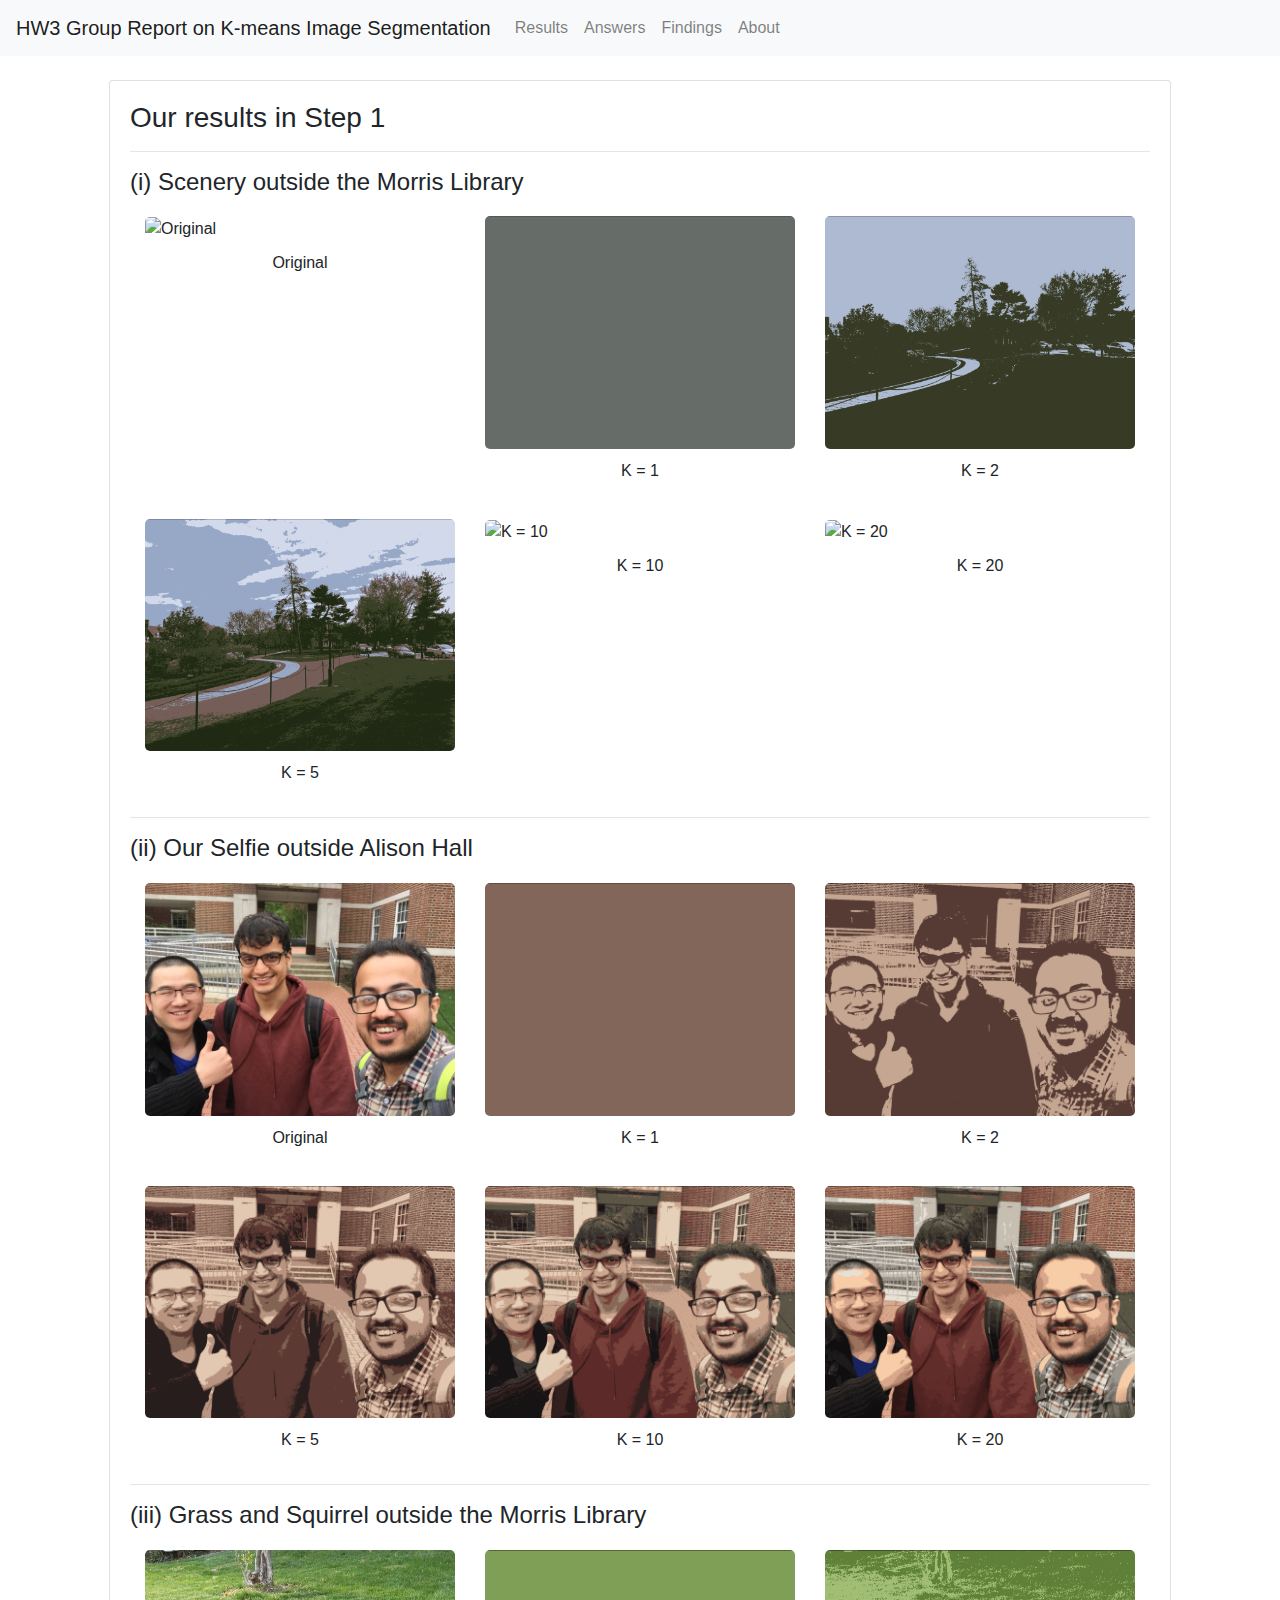
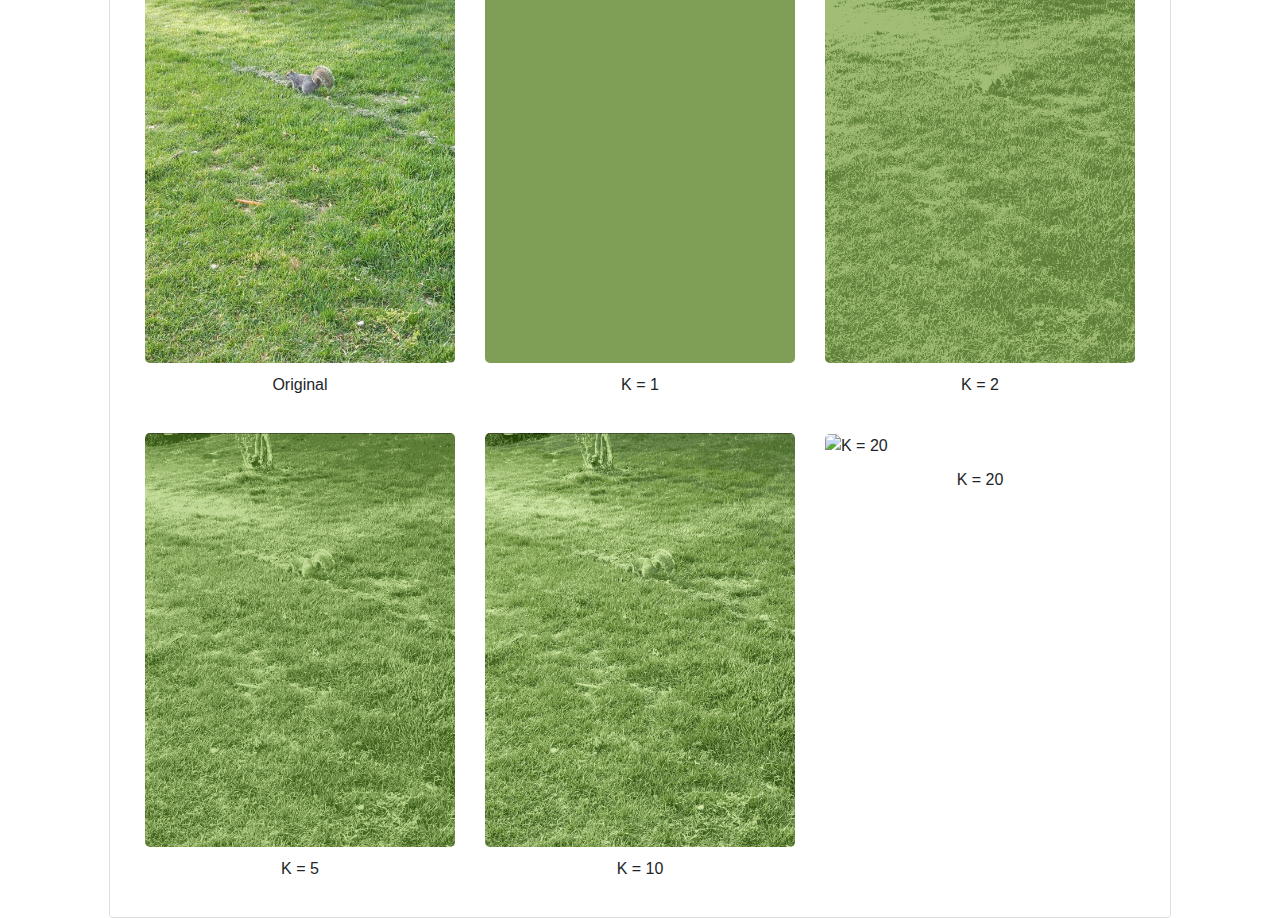
==== docs/index.html @ 25b296c1 "submission" ====
<!DOCTYPE html>
<html class="no-js" lang="en">
    <head>
        <meta http-equiv="x-ua-compatible" content="ie=edge">
	    <meta name="viewport" content="width=device-width, initial-scale=1.0" />
        <link rel="stylesheet" href="css/font-awesome.min.css">
        <link rel="stylesheet" href="css/bootstrap.css">
        <link rel="stylesheet" href="css/style.css">
        <script src="https://code.jquery.com/jquery-3.4.0.min.js"></script>
        <title>HW3 Group Report</title>
    </head>

    <body>
    	<nav class="navbar navbar-expand-lg navbar-light bg-light sticky-top">
            <a class="navbar-brand" href="">HW3 Group Report on K-means Image Segmentation</a>
            
            <div class="collapse navbar-collapse">
                <ul class="navbar-nav mr-auto">
                    <li class="nav-item">
                        <div class="nav-link" href="" id="results">Results</div>
                    </li>
                    <li class="nav-item">
                        <div class="nav-link" href="" id="answers">Answers</div>
                    </li>
                    <li class="nav-item">
                        <div class="nav-link" href="" id="findings">Findings</div>
                    </li>
                    <li class="nav-item">
                        <div class="nav-link" href="" id="about">About</div>
                    </li>
                </ul>
            </div>
        </nav>
		<div id="page-switch" class="mt-4"></div>

        <script src="js/jquery.min.js"></script>
        <script src="js/popper.min.js"></script>
        <script src="js/bootstrap.min.js"></script>
        <script>

            $(document).ready(function(){
                // jQuery page switch
                $("#page-switch").load("pages/results.html");
                // head nav
                $('.nav-link').click(function() {
                    var page = $(this).attr('id');
                    $("#page-switch").load("pages/" + page + ".html");
                });

                $('.navbar-nav>li>div').on('click', function(){
                    $('.navbar-collapse').collapse('hide');
                });
            });

        </script>
    </body>
</html>
---- docs/css/style.css ----
/* https://stackoverflow.com/questions/1225130/how-can-i-align-text-directly-beneath-an-image */
.img-with-text p {
    margin-top: 10px;
    text-align: center;
}
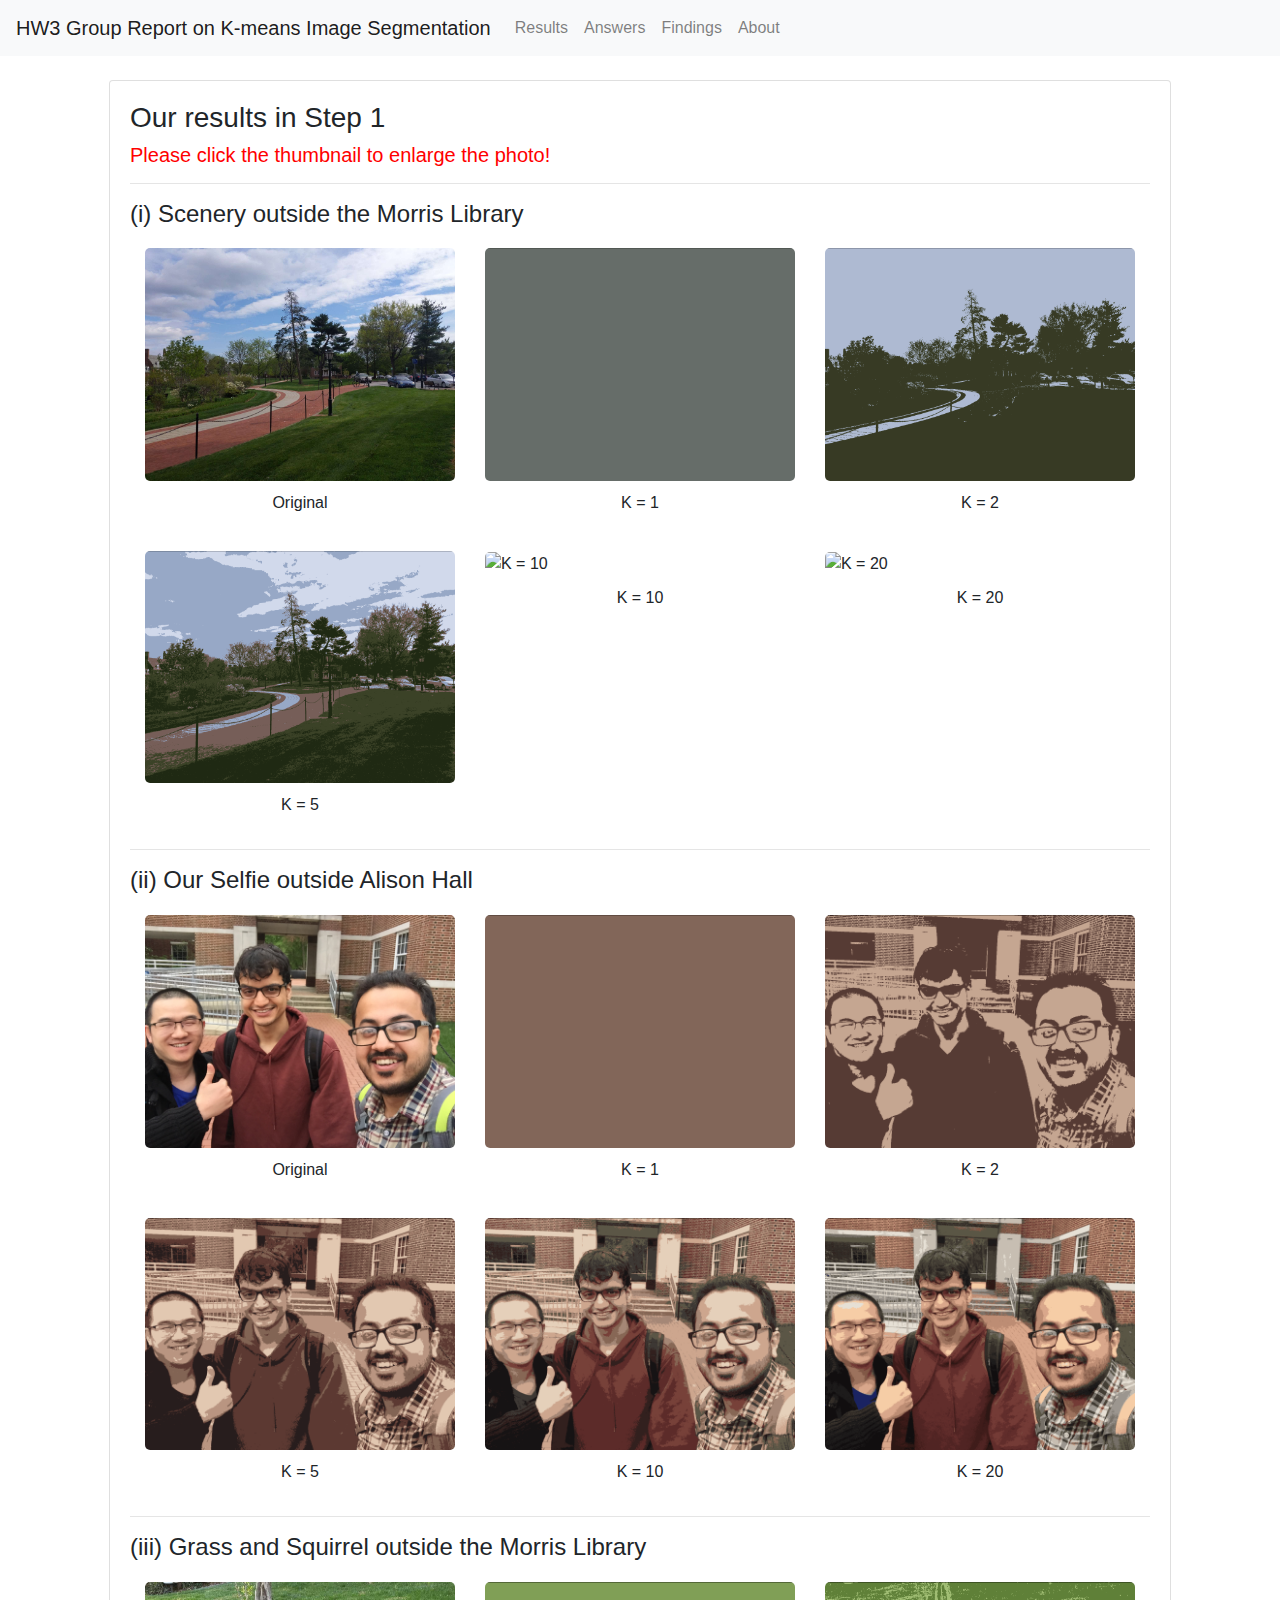
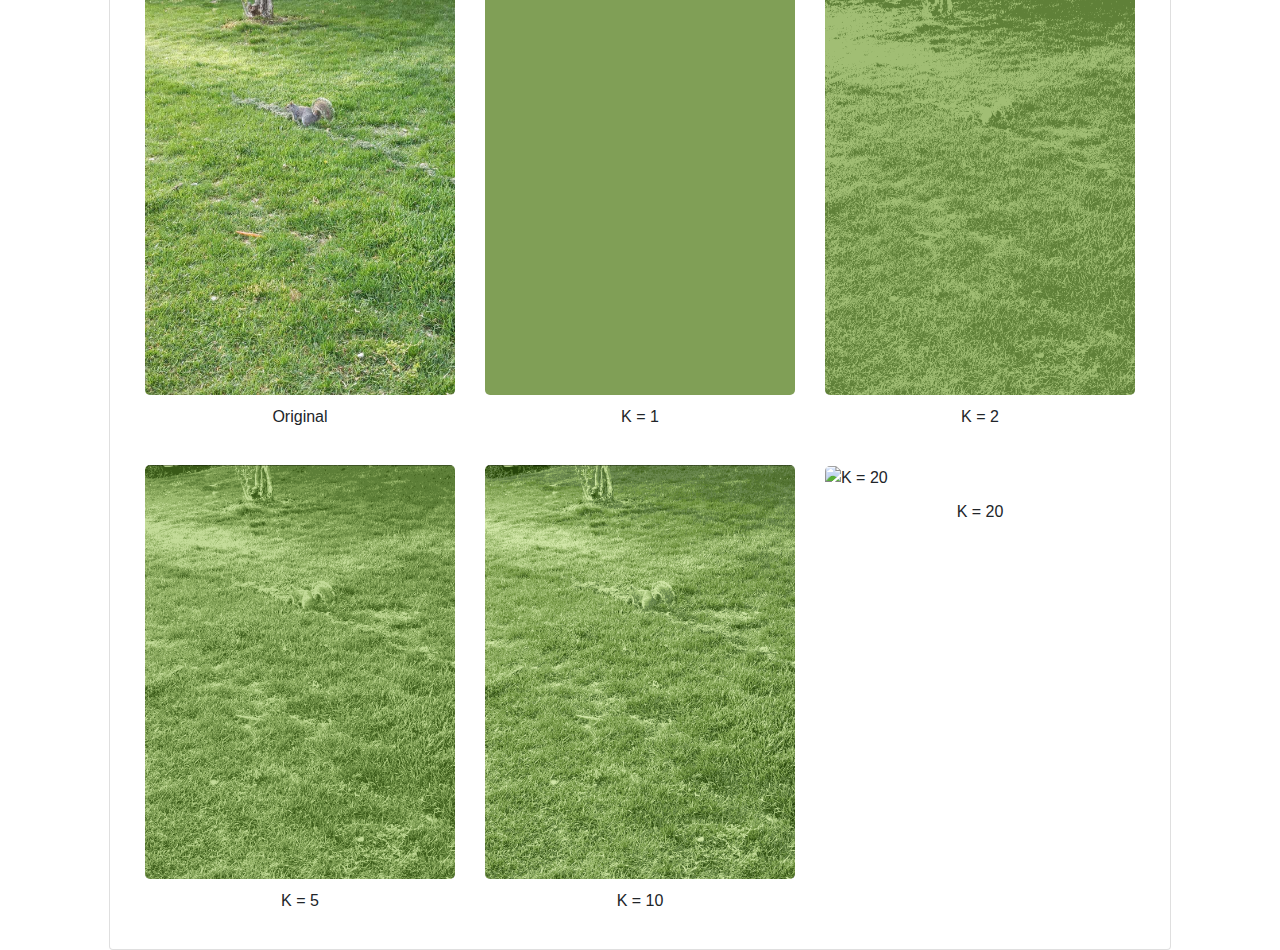
==== commit a93df84f: "add small screen collapse button::" ====
--- a/docs/index.html
+++ b/docs/index.html
@@ -13,8 +13,10 @@
     <body>
     	<nav class="navbar navbar-expand-lg navbar-light bg-light sticky-top">
             <a class="navbar-brand" href="">HW3 Group Report on K-means Image Segmentation</a>
-            
-            <div class="collapse navbar-collapse">
+            <button class="navbar-toggler" type="button" data-toggle="collapse" data-target="#navbarSupportedContent" aria-controls="navbarSupportedContent" aria-expanded="false" aria-label="Toggle navigation">
+                <span class="navbar-toggler-icon"></span>
+            </button>
+            <div class="collapse navbar-collapse" id="navbarSupportedContent">
                 <ul class="navbar-nav mr-auto">
                     <li class="nav-item">
                         <div class="nav-link" href="" id="results">Results</div>
